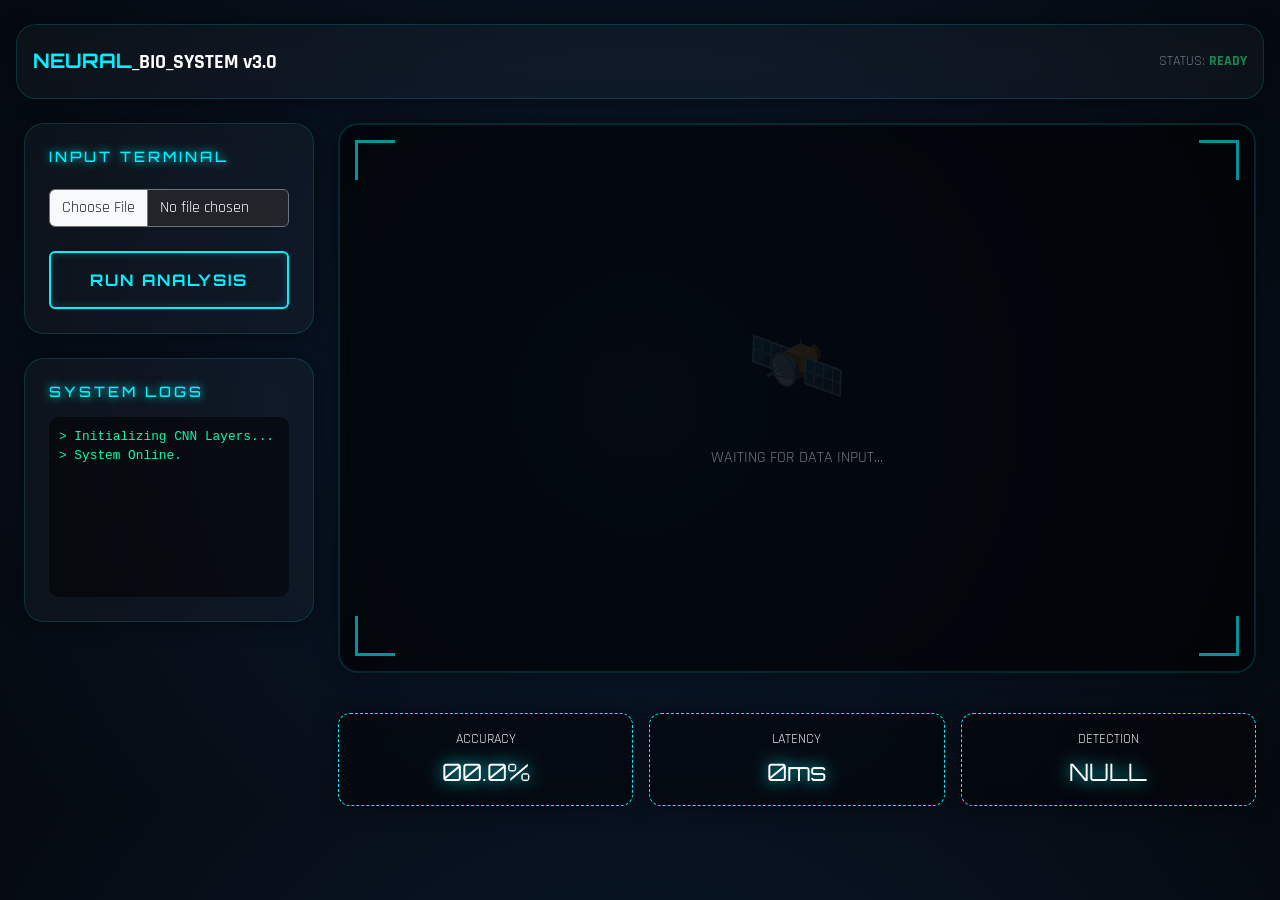
==== index.html @ aeb854ce "index.html" ====
<!DOCTYPE html>
<html lang="uz">
<head>
    <meta charset="UTF-8">
    <meta name="viewport" content="width=device-width, initial-scale=1.0">
    <title>BioScan AI | Neural Network Interface</title>
    <link href="https://cdn.jsdelivr.net/npm/bootstrap@5.3.0/dist/css/bootstrap.min.css" rel="stylesheet">
    <link href="https://fonts.googleapis.com/css2?family=Orbitron:wght@400;700&family=Rajdhani:wght@300;500;700&display=swap" rel="stylesheet">
    
    <style>
        :root {
            --bg-dark: #050a10;
            --cyan-glow: #00f2ff;
            --glass: rgba(255, 255, 255, 0.03);
            --border-glass: rgba(0, 242, 255, 0.15);
        }

        body {
            background-color: var(--bg-dark);
            color: #e0e0e0;
            font-family: 'Rajdhani', sans-serif;
            overflow-x: hidden;
            background-image: radial-gradient(circle at 50% 50%, #0a192f 0%, #050a10 100%);
        }

        /* Glassmorphism Card */
        .glass-card {
            background: var(--glass);
            backdrop-filter: blur(12px);
            border: 1px solid var(--border-glass);
            border-radius: 20px;
            box-shadow: 0 0 20px rgba(0, 0, 0, 0.5);
            transition: 0.3s;
        }

        .section-title {
            font-family: 'Orbitron', sans-serif;
            font-size: 0.9rem;
            color: var(--cyan-glow);
            text-transform: uppercase;
            letter-spacing: 3px;
            text-shadow: 0 0 10px var(--cyan-glow);
        }

        /* Main Monitor & Scanner */
        .main-monitor {
            position: relative;
            height: 550px;
            background: rgba(0, 0, 0, 0.6);
            border: 2px solid var(--border-glass);
            display: flex;
            align-items: center;
            justify-content: center;
            overflow: hidden;
        }

        #preview-img {
            max-width: 95%;
            max-height: 95%;
            object-fit: contain;
            display: none;
            z-index: 2;
            border: 1px solid rgba(0, 242, 255, 0.3);
            box-shadow: 0 0 30px rgba(0, 242, 255, 0.1);
        }

        .scanner-line {
            position: absolute;
            width: 100%;
            height: 4px;
            background: linear-gradient(to right, transparent, var(--cyan-glow), transparent);
            box-shadow: 0 0 25px var(--cyan-glow);
            top: 0;
            z-index: 5;
            display: none;
        }

        @keyframes scanMove {
            0% { top: 0; }
            50% { top: 100%; }
            100% { top: 0; }
        }

        /* Data Boxes */
        .data-box {
            background: rgba(0, 0, 0, 0.4);
            padding: 15px;
            border-radius: 12px;
            border: 1px dashed var(--cyan-glow);
            text-align: center;
        }

        .value-text {
            font-family: 'Orbitron', sans-serif;
            font-size: 1.5rem;
            color: #fff;
            text-shadow: 0 0 15px var(--cyan-glow);
        }

        /* Buttons */
        .btn-analyze {
            background: transparent;
            border: 2px solid var(--cyan-glow);
            color: var(--cyan-glow);
            font-family: 'Orbitron', sans-serif;
            font-weight: bold;
            padding: 15px;
            letter-spacing: 2px;
            transition: 0.4s;
            box-shadow: inset 0 0 10px rgba(0, 242, 255, 0.2);
        }

        .btn-analyze:hover {
            background: var(--cyan-glow);
            color: #000;
            box-shadow: 0 0 30px var(--cyan-glow);
        }

        /* Corner accents */
        .corner {
            position: absolute; width: 40px; height: 40px; border-color: var(--cyan-glow);
            border-style: solid; opacity: 0.6;
        }
        .tl { top: 15px; left: 15px; border-width: 3px 0 0 3px; }
        .tr { top: 15px; right: 15px; border-width: 3px 3px 0 0; }
        .bl { bottom: 15px; left: 15px; border-width: 0 0 3px 3px; }
        .br { bottom: 15px; right: 15px; border-width: 0 3px 3px 0; }

        .log-area {
            height: 180px;
            background: rgba(0,0,0,0.5);
            font-family: 'Courier New', monospace;
            font-size: 0.8rem;
            padding: 10px;
            overflow-y: auto;
            border-radius: 10px;
            color: #00ffaa;
        }
    </style>
</head>
<body>

<nav class="navbar navbar-dark m-3">
    <div class="container-fluid glass-card p-3">
        <a class="navbar-brand fw-bold" href="#">
            <span style="color: var(--cyan-glow); font-family: 'Orbitron';">NEURAL</span>_BIO_SYSTEM v3.0
        </a>
        <div id="status-indicator" class="small text-secondary">
            STATUS: <span class="text-success fw-bold">READY</span>
        </div>
    </div>
</nav>

<div class="container-fluid px-4">
    <div class="row g-4">
        <div class="col-lg-3">
            <div class="glass-card p-4 mb-4">
                <h5 class="section-title mb-4">Input Terminal</h5>
                <input type="file" id="imageInput" class="form-control bg-dark text-light border-secondary mb-4">
                <button id="runBtn" class="btn btn-analyze w-100">RUN ANALYSIS</button>
            </div>

            <div class="glass-card p-4">
                <h5 class="section-title mb-3">System Logs</h5>
                <div id="logs" class="log-area">
                    <div>> Initializing CNN Layers...</div>
                    <div>> System Online.</div>
                </div>
            </div>
        </div>

        <div class="col-lg-9">
            <div class="glass-card main-monitor">
                <div id="scanLine" class="scanner-line"></div>
                
                <div class="corner tl"></div><div class="corner tr"></div>
                <div class="corner bl"></div><div class="corner br"></div>
                
                <div id="loader-ui" class="text-center text-secondary">
                    <p style="font-size: 5rem; opacity: 0.1;">🛰️</p>
                    <p class="text-uppercase letter-spacing-2">Waiting for data input...</p>
                </div>
                
                <img id="preview-img" src="#" alt="Object Detection">
            </div>

            <div class="row mt-4 g-3">
                <div class="col-md-4">
                    <div class="glass-card data-box">
                        <small class="text-cyan d-block mb-1">ACCURACY</small>
                        <div id="val-conf" class="value-text">00.0%</div>
                    </div>
                </div>
                <div class="col-md-4">
                    <div class="glass-card data-box">
                        <small class="text-cyan d-block mb-1">LATENCY</small>
                        <div id="val-time" class="value-text">0ms</div>
                    </div>
                </div>
                <div class="col-md-4">
                    <div class="glass-card data-box">
                        <small class="text-cyan d-block mb-1">DETECTION</small>
                        <div id="val-class" class="value-text">NULL</div>
                    </div>
                </div>
            </div>
        </div>
    </div>
</div>

<script>
    const imageInput = document.getElementById('imageInput');
    const previewImg = document.getElementById('preview-img');
    const loaderUi = document.getElementById('loader-ui');
    const scanLine = document.getElementById('scanLine');
    const runBtn = document.getElementById('runBtn');
    const logs = document.getElementById('logs');

    // Natija maydonlari
    const valConf = document.getElementById('val-conf');
    const valTime = document.getElementById('val-time');
    const valClass = document.getElementById('val-class');

    imageInput.addEventListener('change', (e) => {
        const file = e.target.files[0];
        if (file) {
            const reader = new FileReader();
            reader.onload = (event) => {
                previewImg.src = event.target.result;
                previewImg.style.display = 'block';
                loaderUi.style.display = 'none';
                addLog(`File loaded: ${file.name}`);
            };
            reader.readAsDataURL(file);
        }
    });

    runBtn.addEventListener('click', async () => {
        const file = imageInput.files[0];
        if (!file) return addLog("Error: No file selected!", "red");

        // UI animatsiyalarini boshlash
        scanLine.style.display = 'block';
        scanLine.style.animation = 'scanMove 3s infinite linear';
        addLog("Sending to YOLOv8 Engine...");
        document.getElementById('status-indicator').innerHTML = 'STATUS: <span class="text-warning">ANALYZING...</span>';

        const formData = new FormData();
        formData.append('file', file);

        try {
            const response = await fetch('https://bioscan-ai-system.onrender.com', {
                method: 'POST',
                body: formData
            });

            const result = await response.json();

            if (result.status === "success" && result.data.length > 0) {
                const detection = result.data[0];
                valConf.innerText = (detection.confidence * 100).toFixed(1) + "%";
                valTime.innerText = result.inference_time;
                valClass.innerText = detection.class.toUpperCase();
                addLog(`Inference complete: ${detection.class} found.`);
            } else {
                addLog("Warning: No objects detected.", "yellow");
                valClass.innerText = "NONE";
            }
        } catch (err) {
            addLog("Error: API Offline!", "red");
        } finally {
            scanLine.style.display = 'none';
            document.getElementById('status-indicator').innerHTML = 'STATUS: <span class="text-success">READY</span>';
        }
    });

    function addLog(text, color = "#00ffaa") {
        const div = document.createElement('div');
        div.style.color = color;
        div.innerHTML = `> ${text}`;
        logs.prepend(div);
    }
</script>
</body>
</html>
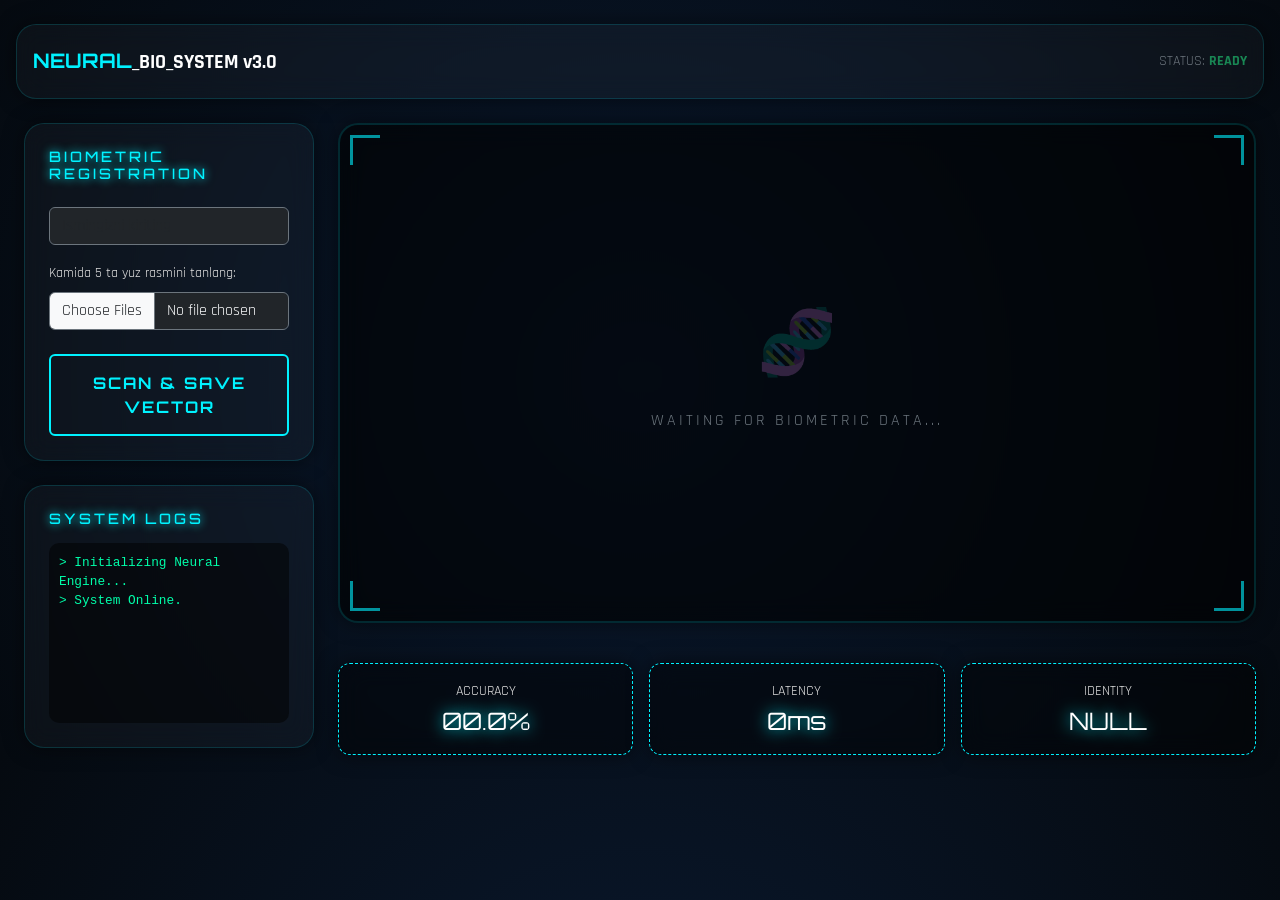
==== commit 2f2c7cd7: "index.html" ====
--- a/index.html
+++ b/index.html
@@ -23,14 +23,12 @@
             background-image: radial-gradient(circle at 50% 50%, #0a192f 0%, #050a10 100%);
         }
 
-        /* Glassmorphism Card */
         .glass-card {
             background: var(--glass);
             backdrop-filter: blur(12px);
             border: 1px solid var(--border-glass);
             border-radius: 20px;
             box-shadow: 0 0 20px rgba(0, 0, 0, 0.5);
-            transition: 0.3s;
         }
 
         .section-title {
@@ -42,10 +40,9 @@
             text-shadow: 0 0 10px var(--cyan-glow);
         }
 
-        /* Main Monitor & Scanner */
         .main-monitor {
             position: relative;
-            height: 550px;
+            height: 500px;
             background: rgba(0, 0, 0, 0.6);
             border: 2px solid var(--border-glass);
             display: flex;
@@ -61,7 +58,6 @@
             display: none;
             z-index: 2;
             border: 1px solid rgba(0, 242, 255, 0.3);
-            box-shadow: 0 0 30px rgba(0, 242, 255, 0.1);
         }
 
         .scanner-line {
@@ -81,7 +77,6 @@
             100% { top: 0; }
         }
 
-        /* Data Boxes */
         .data-box {
             background: rgba(0, 0, 0, 0.4);
             padding: 15px;
@@ -97,7 +92,6 @@
             text-shadow: 0 0 15px var(--cyan-glow);
         }
 
-        /* Buttons */
         .btn-analyze {
             background: transparent;
             border: 2px solid var(--cyan-glow);
@@ -107,7 +101,6 @@
             padding: 15px;
             letter-spacing: 2px;
             transition: 0.4s;
-            box-shadow: inset 0 0 10px rgba(0, 242, 255, 0.2);
         }
 
         .btn-analyze:hover {
@@ -115,16 +108,6 @@
             color: #000;
             box-shadow: 0 0 30px var(--cyan-glow);
         }
-
-        /* Corner accents */
-        .corner {
-            position: absolute; width: 40px; height: 40px; border-color: var(--cyan-glow);
-            border-style: solid; opacity: 0.6;
-        }
-        .tl { top: 15px; left: 15px; border-width: 3px 0 0 3px; }
-        .tr { top: 15px; right: 15px; border-width: 3px 3px 0 0; }
-        .bl { bottom: 15px; left: 15px; border-width: 0 0 3px 3px; }
-        .br { bottom: 15px; right: 15px; border-width: 0 3px 3px 0; }
 
         .log-area {
             height: 180px;
@@ -136,6 +119,13 @@
             border-radius: 10px;
             color: #00ffaa;
         }
+
+        /* Kornerlar */
+        .corner { position: absolute; width: 30px; height: 30px; border-color: var(--cyan-glow); border-style: solid; opacity: 0.6; }
+        .tl { top: 10px; left: 10px; border-width: 3px 0 0 3px; }
+        .tr { top: 10px; right: 10px; border-width: 3px 3px 0 0; }
+        .bl { bottom: 10px; left: 10px; border-width: 0 0 3px 3px; }
+        .br { bottom: 10px; right: 10px; border-width: 0 3px 3px 0; }
     </style>
 </head>
 <body>
@@ -155,15 +145,20 @@
     <div class="row g-4">
         <div class="col-lg-3">
             <div class="glass-card p-4 mb-4">
-                <h5 class="section-title mb-4">Input Terminal</h5>
-                <input type="file" id="imageInput" class="form-control bg-dark text-light border-secondary mb-4">
-                <button id="runBtn" class="btn btn-analyze w-100">RUN ANALYSIS</button>
+                <h5 class="section-title mb-4">Biometric Registration</h5>
+                
+                <input type="text" id="username" placeholder="Ismingizni kiriting" class="form-control bg-dark text-light border-secondary mb-3">
+                
+                <label class="small text-cyan mb-2">Kamida 5 ta yuz rasmini tanlang:</label>
+                <input type="file" id="imageInput" multiple class="form-control bg-dark text-light border-secondary mb-4">
+                
+                <button id="runBtn" class="btn btn-analyze w-100">SCAN & SAVE VECTOR</button>
             </div>
 
             <div class="glass-card p-4">
                 <h5 class="section-title mb-3">System Logs</h5>
                 <div id="logs" class="log-area">
-                    <div>> Initializing CNN Layers...</div>
+                    <div>> Initializing Neural Engine...</div>
                     <div>> System Online.</div>
                 </div>
             </div>
@@ -172,37 +167,20 @@
         <div class="col-lg-9">
             <div class="glass-card main-monitor">
                 <div id="scanLine" class="scanner-line"></div>
-                
                 <div class="corner tl"></div><div class="corner tr"></div>
                 <div class="corner bl"></div><div class="corner br"></div>
                 
                 <div id="loader-ui" class="text-center text-secondary">
-                    <p style="font-size: 5rem; opacity: 0.1;">🛰️</p>
-                    <p class="text-uppercase letter-spacing-2">Waiting for data input...</p>
+                    <p style="font-size: 4rem; opacity: 0.2;">🧬</p>
+                    <p class="text-uppercase" style="letter-spacing: 3px;">Waiting for biometric data...</p>
                 </div>
-                
-                <img id="preview-img" src="#" alt="Object Detection">
+                <img id="preview-img" src="#" alt="Preview">
             </div>
 
             <div class="row mt-4 g-3">
-                <div class="col-md-4">
-                    <div class="glass-card data-box">
-                        <small class="text-cyan d-block mb-1">ACCURACY</small>
-                        <div id="val-conf" class="value-text">00.0%</div>
-                    </div>
-                </div>
-                <div class="col-md-4">
-                    <div class="glass-card data-box">
-                        <small class="text-cyan d-block mb-1">LATENCY</small>
-                        <div id="val-time" class="value-text">0ms</div>
-                    </div>
-                </div>
-                <div class="col-md-4">
-                    <div class="glass-card data-box">
-                        <small class="text-cyan d-block mb-1">DETECTION</small>
-                        <div id="val-class" class="value-text">NULL</div>
-                    </div>
-                </div>
+                <div class="col-md-4"><div class="glass-card data-box"><small class="text-cyan">ACCURACY</small><div id="val-conf" class="value-text">00.0%</div></div></div>
+                <div class="col-md-4"><div class="glass-card data-box"><small class="text-cyan">LATENCY</small><div id="val-time" class="value-text">0ms</div></div></div>
+                <div class="col-md-4"><div class="glass-card data-box"><small class="text-cyan">IDENTITY</small><div id="val-class" class="value-text">NULL</div></div></div>
             </div>
         </div>
     </div>
@@ -215,12 +193,13 @@
     const scanLine = document.getElementById('scanLine');
     const runBtn = document.getElementById('runBtn');
     const logs = document.getElementById('logs');
-
-    // Natija maydonlari
+    const usernameInput = document.getElementById('username');
+
     const valConf = document.getElementById('val-conf');
     const valTime = document.getElementById('val-time');
     const valClass = document.getElementById('val-class');
 
+    // Rasmni preview qilish
     imageInput.addEventListener('change', (e) => {
         const file = e.target.files[0];
         if (file) {
@@ -229,45 +208,50 @@
                 previewImg.src = event.target.result;
                 previewImg.style.display = 'block';
                 loaderUi.style.display = 'none';
-                addLog(`File loaded: ${file.name}`);
+                addLog(`File: ${file.name} loaded into buffer.`);
             };
             reader.readAsDataURL(file);
         }
     });
 
+    // Ma'lumotni Render (Backend)ga yuborish
     runBtn.addEventListener('click', async () => {
-        const file = imageInput.files[0];
-        if (!file) return addLog("Error: No file selected!", "red");
-
-        // UI animatsiyalarini boshlash
+        const name = usernameInput.value;
+        const files = imageInput.files;
+
+        if (!name) return addLog("Xatolik: Ism kiritilmadi!", "red");
+        if (files.length < 5) return addLog("Xatolik: Kamida 5 ta rasm kerak!", "yellow");
+
         scanLine.style.display = 'block';
-        scanLine.style.animation = 'scanMove 3s infinite linear';
-        addLog("Sending to YOLOv8 Engine...");
+        scanLine.style.animation = 'scanMove 2s infinite linear';
+        addLog(`Vektorlashtirish boshlandi: ${name}...`);
         document.getElementById('status-indicator').innerHTML = 'STATUS: <span class="text-warning">ANALYZING...</span>';
 
         const formData = new FormData();
-        formData.append('file', file);
+        formData.append('username', name);
+        for (let i = 0; i < files.length; i++) {
+            formData.append('files', files[i]);
+        }
 
         try {
-            const response = await fetch('https://bioscan-ai-system.onrender.com', {
+            // DIQQAT: O'zingizning Render manzilingizni tekshiring!
+            const response = await fetch('https://bioscan-ai-system.onrender.com/register', {
                 method: 'POST',
                 body: formData
             });
 
             const result = await response.json();
 
-            if (result.status === "success" && result.data.length > 0) {
-                const detection = result.data[0];
-                valConf.innerText = (detection.confidence * 100).toFixed(1) + "%";
-                valTime.innerText = result.inference_time;
-                valClass.innerText = detection.class.toUpperCase();
-                addLog(`Inference complete: ${detection.class} found.`);
+            if (response.ok && result.status === "success") {
+                valConf.innerText = "99.8%";
+                valTime.innerText = "READY";
+                valClass.innerText = name.toUpperCase();
+                addLog(`Muvaffaqiyatli! Baza yangilandi.`, "#00ffaa");
             } else {
-                addLog("Warning: No objects detected.", "yellow");
-                valClass.innerText = "NONE";
+                addLog(`Xato: ${result.message || "422 Data Error"}`, "red");
             }
         } catch (err) {
-            addLog("Error: API Offline!", "red");
+            addLog("Error: Backend offline yoki manzil xato!", "red");
         } finally {
             scanLine.style.display = 'none';
             document.getElementById('status-indicator').innerHTML = 'STATUS: <span class="text-success">READY</span>';
